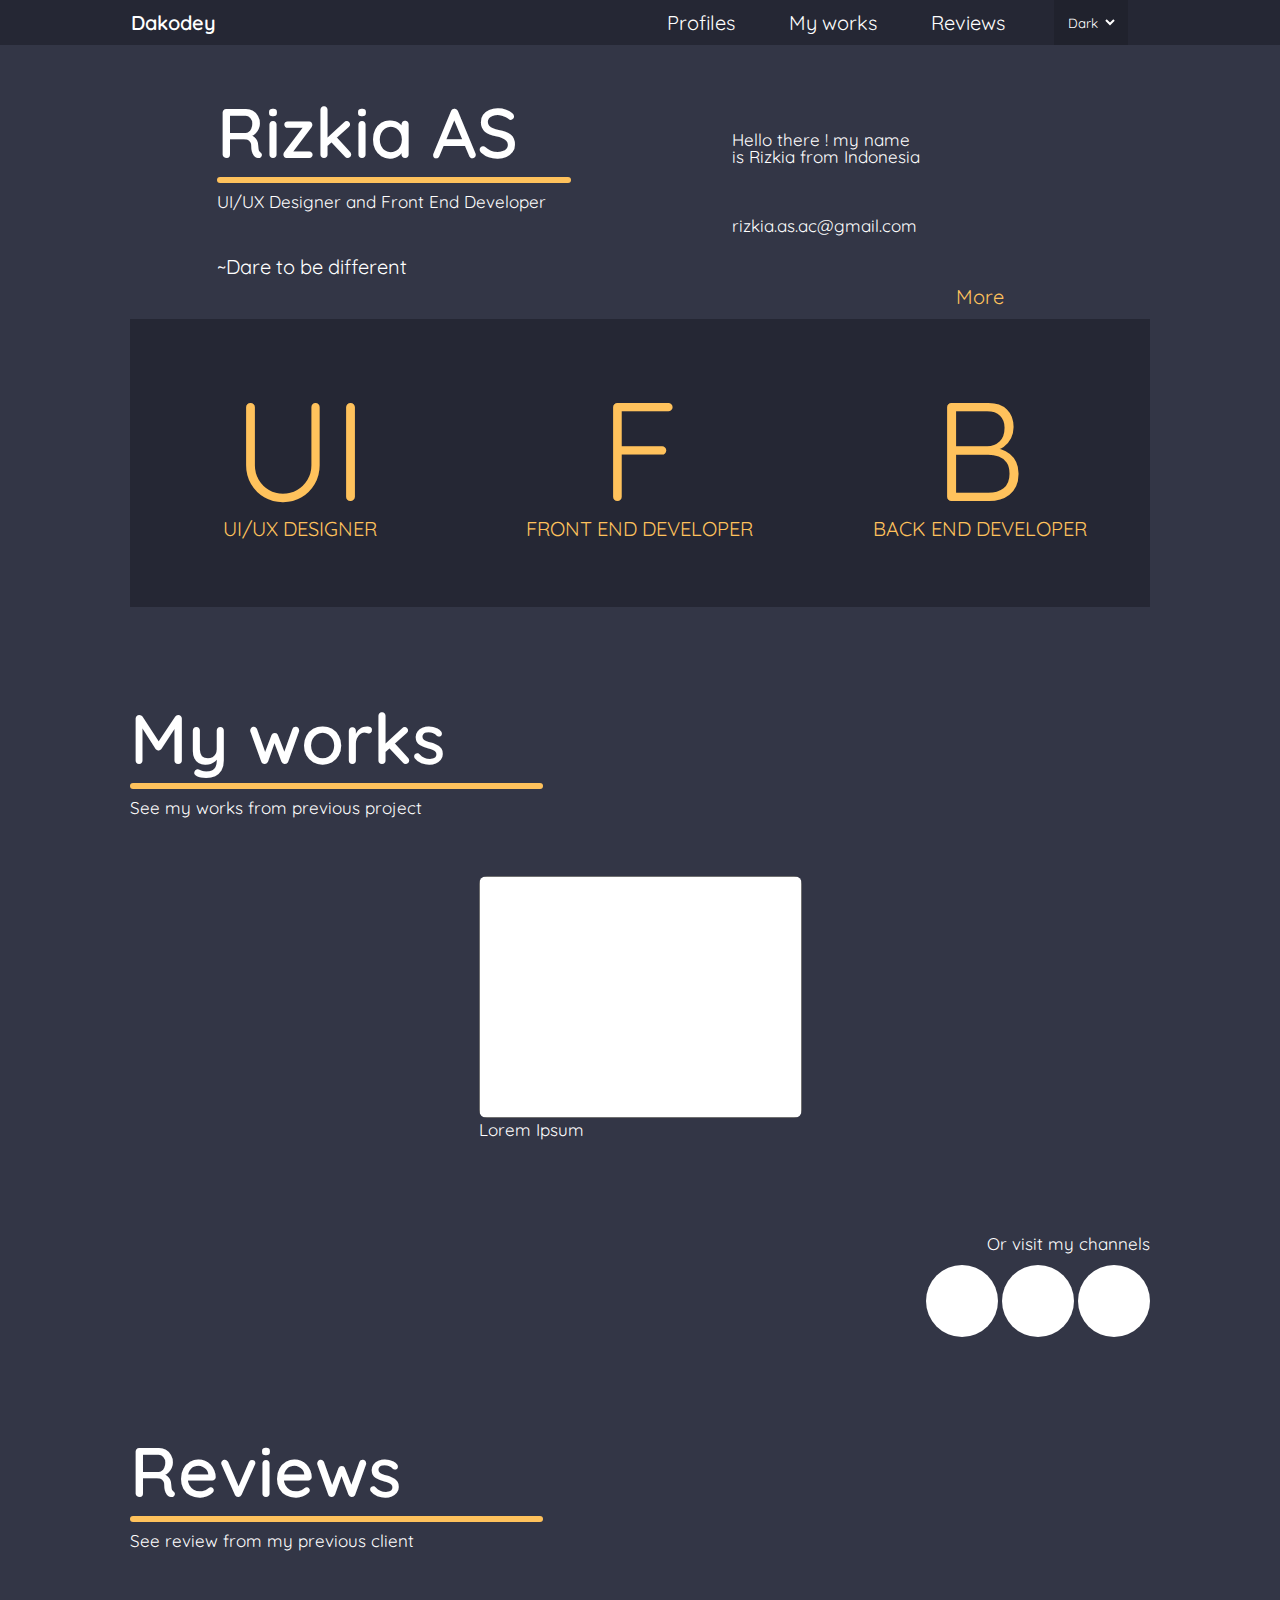
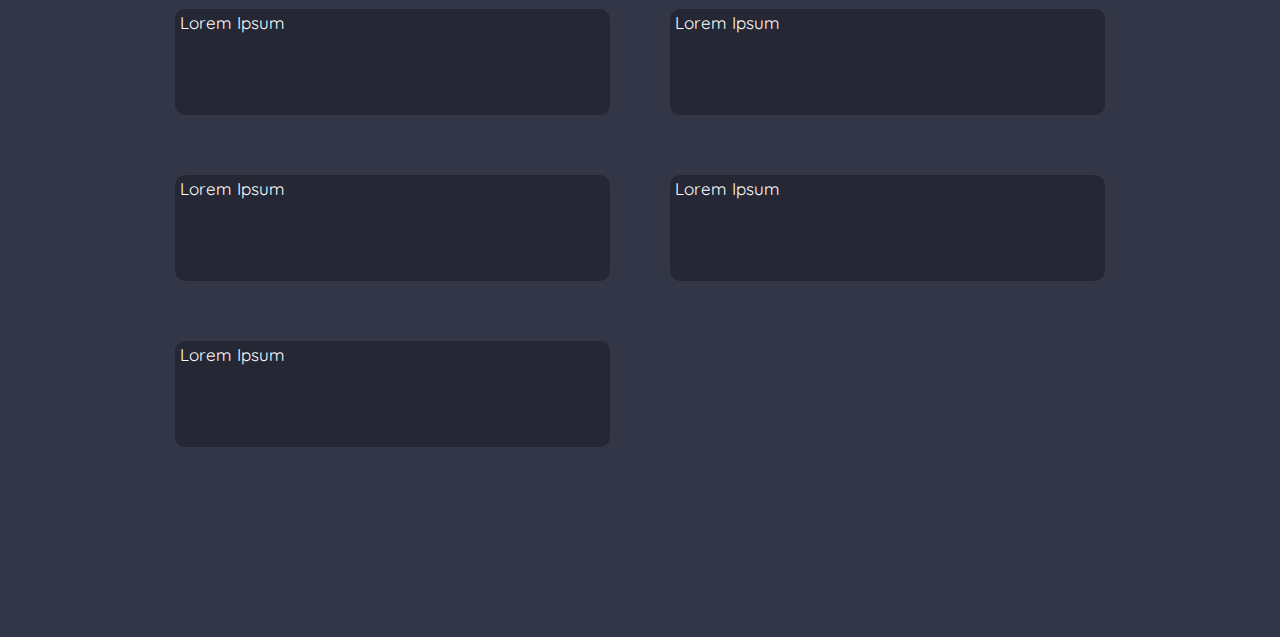
==== index.html @ ede67994 "inisialisasi pertama" ====
<!DOCTYPE html>
<html>
<head>
	<title>My personal web</title>

	<meta charset="utf-8">
	<meta name="viewport" content="width=device-width initial-scale=1">


<!-- regular -->
	<!-- quicksand -->
	<link rel="preconnect" href="https://fonts.gstatic.com">
	<link href="https://fonts.googleapis.com/css2?family=Quicksand:wght@400;600;700&display=swap" rel="stylesheet">




<!-- neon -->
	<link rel="preconnect" href="https://fonts.gstatic.com">
	<link href="https://fonts.googleapis.com/css2?family=Orbitron&display=swap" rel="stylesheet">
	<link rel="preconnect" href="https://fonts.gstatic.com">
	<link href="https://fonts.googleapis.com/css2?family=Raleway&display=swap" rel="stylesheet">


	<link rel="stylesheet" type="text/css" href="style.css">
	<link class="tema" rel="stylesheet" type="text/css" href="darkUI.css">









</head>
<body>

	<!-- awal background -->
	<div class="background" style="display: none;">
		<img class="bg" src="neoncitybackground.png">
		<img class="bgp" src="potrait.png" > 
	</div>
	
	<!-- akhir background -->


	<!-- awal bar navigasi -->
	<div class="navbar">

		<div class="nav">
			<div class="logo">
				<h3>Dakodey</h3>
				<img src="hammenu.png" class="hammenu">
			</div>

			<div class="qa">

				<!-- <div><img src="hammenu.png" class="hammenu"></div> -->
				<a href="#introduction" class="qabutton">Profiles</a>
				<a href="#mywork" class="qabutton">My works</a>
				<a href="#reviews" class="qabutton">Reviews</a>

				<div class="themeButton">
					<select>
						<option class="dark">Dark</option>
						<option class="neon">Neon</option>
					</select>
				</div>

			</div>
			
		</div>

	</div>
	
	<!-- akhir bar navigasi -->





	<!-- awal intro -->
	<div class="container intro" id="introduction">
		<div class="rizkia">
			<h2>Rizkia AS</h2>
			<div class="line"></div>
			<p>UI/UX Designer and Front End Developer</p>
			<h3>~Dare to be different</h3>
		</div>
		<div class="hello">
			<p class="hellotext">Hello there ! my name
			<br> is Rizkia 
			from Indonesia</p>
			<p>rizkia.as.ac@gmail.com</p>
			
		</div>
		<div class="more bio"> <a href="id page/id page.html">More</a></div>
	</div>
	<!-- akhri intro -->




	<!-- awal service bar -->
	<div class="container service">
		<div class="skillbox ui">
				<a href=""><h1>UI</h1>
				<h3>UI/UX DESIGNER</h3>
			</a>
		</div>

		<div class="skillbox f">
			<a href=""><h1>F</h1>
			<h3>FRONT END DEVELOPER</h3></a>	
		</div>

		<div class="skillbox b">
			<a href="">
				<h1>B</h1>
			<h3>BACK END DEVELOPER</h3>
			</a>
			
		</div>
		

		<span id="mywork"></span>
	</div>
	<!-- akhir service bar -->





	<!-- awal my work -->
	<div class="container myworktitle">
		<h2>My works</h2>
		<div class="line"></div>
		<p>See my works from previous project</p>
	</div>

	<div class="container workdisplay">
		<a href="">
			<div class="workthumb">
			<img src="blank.png">
			<p>Lorem Ipsum</p>
			</div>
		</a>
		



	</div>

	<!-- <div class="container more"> <a href="">More</a> </div> -->

	<div class="container visit">
		<p>Or visit my channels</p>
		<div class="thumb">
		<img src="thumbnails.png">
		<img src="thumbnails.png">
		<img src="thumbnails.png">
		</div>
		
		<span id="reviews"></span>
	</div>

	<!-- akhir my work -->






	<!-- awal reviews -->
	<div class="container reviewstitle" >
		<h2>Reviews</h2>
		<div class="line"></div>
		<p>See review from my previous client</p>
	</div>

	<div class="container reviewdisplay">
		<div class="review">
			<p>Lorem Ipsum</p>
		</div>

		<div class="review">
			<p>Lorem Ipsum</p>
		</div>

		<div class="review">
			<p>Lorem Ipsum</p>
		</div>

		<div class="review">
			<p>Lorem Ipsum</p>
		</div>

		<div class="review">
			<p>Lorem Ipsum</p>
		</div>


	</div>

	<!-- <div class="container more"> <a href="">More</a> </div> -->

<br>
<br>
<br>
<br>
<br>
<br>
<br>
<br>
<br>
<br>
<script type="text/javascript" src="script.js"></script>
</body>
</html>
---- style.css ----
/*css reset*/

/* http://meyerweb.com/eric/tools/css/reset/ 
   v2.0 | 20110126
   License: none (public domain)
*/

html, body, div, span, applet, object, iframe,
h1, h2, h3, h4, h5, h6, p, blockquote, pre,
a, abbr, acronym, address, big, cite, code,
del, dfn, em, img, ins, kbd, q, s, samp,
small, strike, strong, sub, sup, tt, var,
b, u, i, center,
dl, dt, dd, ol, ul, li,
fieldset, form, label, legend,
table, caption, tbody, tfoot, thead, tr, th, td,
article, aside, canvas, details, embed, 
figure, figcaption, footer, header, hgroup, 
menu, nav, output, ruby, section, summary,
time, mark, audio, video {
	margin: 0;
	padding: 0;
	border: 0;
	font-size: 100%;
	font: inherit;
	vertical-align: baseline;
}
/* HTML5 display-role reset for older browsers */
article, aside, details, figcaption, figure, 
footer, header, hgroup, menu, nav, section {
	display: block;
}
body {
	line-height: 1;
}
ol, ul {
	list-style: none;
}
blockquote, q {
	quotes: none;
}
blockquote:before, blockquote:after,
q:before, q:after {
	content: '';
	content: none;
}
table {
	border-collapse: collapse;
	border-spacing: 0;
}

/*akhir css reset*/





/*awal all*/


.container {
	margin-left: 10.17%;
	margin-right: 10.17%;

}

@media all and (max-width: 767px) {
	.container {
		margin: 0px auto;
	}

}

.more {
	margin-top: 30px;
	margin-left: 81%;
}

.line {
	height: 6px;
	margin-top: 10px;
	margin-bottom: 10px;
	margin-right: 59.5%;
	border-radius: 8px;
}

.intro .line {
	margin-right: 16.2%;
}



@media all and (max-width: 767px) {
	.more {
	margin-top: 10px;
	margin-left: 80%;
	}

}

/*akhir all*/




/*awal navbar*/
.navbar {
	display: grid;
	height: 45px;
	position: fixed;
	z-index: 999;
	width: 100%;
	align-content: center;

}

.nav {
/*	background-color: blue;*/

	display: grid;
	grid-template-columns: 1fr 1fr;
	margin: 0px auto;
	width: 79.6%;

}

.logo {
	/*background-color: salmon;*/
	align-self: center;
}

.logo img {
	display: none;
}


.qa {
	display: flex;
/*	background-color: yellow;*/
	align-items: center;
	justify-content:space-around;
}

.qa img {
	display: none;
}

.qabutton {
/*	background-color: lime;*/
	padding: 5px;
	border-radius: 5px;
}

.qa .themeButton {
	height: 25px;
	line-height: 25px;
	padding: 10px;
	text-align: center;

	display: flex;
	justify-content: center;
}

select {
	width: 100%;
}


@media all and (max-width: 767px){
	.nav {
		display: flex;
	}
	.logo {
		width: 100%;
		/*background-color: lime;*/
		display: flex;
		justify-content: space-between;
	}

	.logo img {
		display:block;

	}

	.qa {
		display: flex;
		width: 40%;
		height: 185px;
		box-sizing: border-box;
		flex-direction: column;
		align-self: space-between; 
		/*margin-top: 240px;*/
		position: absolute;
		top: 45px;
		right: -40%;
		z-index: 9999;
		text-align: center;

		transition: 0.5s;
	}

	.qa .themeButton {
		width: 80%;
	}

	.show { 
		right: 0%;

	}

	.qa div img {
		display: inline-block;
		position: absolute;
		right:  25.4%;
		top: 0%;
	}

}
/*akhir navbar*/





/*awal intro*/
.intro {
	height: 319px;
	padding-top: 47px;
	box-sizing: border-box;
	/*background-color: salmon;*/

	display: grid;
	grid-template-columns: 1fr 1fr;
	grid-template-rows: 1fr 1fr;
	grid-template-areas: 
	'rizkia hello'
	'more more'

}

.rizkia {
	/*background-color: black;*/
	margin-top: 50px;
	align-self: center;
	/*justify-self: center;*/
	margin-left: 17%;
}

div .rizkia p {
	margin-bottom: 47px;
}

.hello {
	/*background-color: lime;*/
	margin-top: 50px;
	align-self: center;
	justify-content:;

	display: grid;
	grid-template-rows: 1fr 0.3fr;
}

.hello p {
	margin: 0px;
	margin-left: 18%;
}

p.hellotext  {
	margin-bottom: 52px;
	
	}

.more.bio {
	grid-area: more;
	/*background-color: aqua;*/
	margin-top: 10px;
	margin-left: 81%;

}


@media all and (max-width: 767px){
	.intro {
		padding-top: 100px;
		margin-bottom: 100px;
		display: flex;
		flex-direction: column;
		justify-content: center;
	}

	.rizkia{
		/*background-color: black;*/
		align-self: start;
		margin-left: 8.6%;
	}

	.hello {
		display: none;
	}

	.more.bio {
	/*background-color: aqua;*/
	margin-top: 20px;
	margin-right: 20%;
	}

}
/*akhir intro*/





/*service bar*/
.service {
	margin-bottom: 96px;
	/*background-color: salmon;*/
	display: grid;
	grid-template-columns: 1fr 1fr 1fr;
}

.skillbox {
	width: 79%;
	height: 228px;
	margin: 30px auto;
	padding-top: 8.7%;

	box-sizing: border-box;

/*	background-color: black;*/
	text-align: center;	
}

@media all and (max-width: 767px){
	.service {
		display: flex;
		flex-direction: column;
		padding-top: 20px;
	}

	.skillbox {
		margin: auto;
		margin-bottom: 20px;
	}
}
/*akhir service bar*/





/*awal my work*/
.workdisplay {
	margin-top: 30px;
	/*background-color: salmon;*/
	padding-top: 30px;
	padding-left: 30px;
	padding-right: 30px;
	box-sizing: border-box;

	display: grid;
	justify-items: center; 
	grid-template-columns: repeat(auto-fit, minmax(263px, 1fr));
	grid-gap: 30px;

}

.workthumb {
	/*background-color: lime;*/
	width: 100%;
	margin-bottom: 30px;

	transition: 0.3s;

}


.workthumb:hover {
	transform: scale(1.1);
}

.workthumb img {
	width: 100%;
	border-radius: 8px;

}

.visit {
	margin-top: 67px;
	margin-bottom: 96px;
	/*background-color: salmon;*/
	display: grid;
	justify-items: end;
}

.visit img {
	margin-top: 13px;

}

@media all and (max-width: 767px) {
	.myworktitle {
		margin-left: 8.6%;
	}
	.workdisplay {
		margin-top: 20px;
		padding-top: 20px;
		padding-left: 20px;
		padding-right: 20px;
	}

	.workthumb {
		margin-bottom: 20px;
	}

	.visit {
		justify-items: end;
		margin-right: 30px;
	}
}
/*akhir my work*/




/*awal reviews*/

.reviewdisplay {
	margin-top: 30px;
	/*background-color: salmon;*/
	padding-top: 30px;
	padding-left: 30px;
	padding-right: 30px;
	box-sizing: border-box;

	display: grid;
	justify-items: center; 
	grid-template-columns: repeat(auto-fit, minmax(399px, 1fr));
	/*grid-template-columns: 1fr 1fr;*/
	grid-gap: 30px;
}

.review {
	width: 91.6%;
	height: 96px;
	margin-bottom: 30px;
	/*background-color: yellow;*/
	padding: 5px;
}

@media all and (max-width: 767px) {
	.reviewstitle {
		margin-left: 8.6%;
	}

	.reviewdisplay {
		padding-top: 20px;
		padding-left: 4.6%;
		padding-right: 4.6%;

		grid-template-columns: repeat(auto-fit, minmax(288px, 1fr));
	}

	.review {
		margin-bottom: 20px;
	}
}
/*akhir reviews*/
---- darkUI.css ----
/*awal all*/
h1, h2, h3, p, a, span, select {
	font-family: 'Quicksand', sans-serif;
	color: white;
}

h1 {
	font-size: 140px;


}

h2 {
	font-size: 70px;
	font-weight: 600;
	color: #FFFFFF;
}

h3 {
	font-size: 20px;
}

p {
	font-size: 17px;

}

a {
	text-decoration: none;
	font-size: 20px;
}

span {
	text-decoration: none;
	font-size: 20px;
}


body {
	background-color: #333646;
}

@media all and (max-width: 767px) {
	h1{
		font-size: 110px;
	}

	h2{
		font-size: 55px;
	}

	h3{
		font-size: 18px;
	}

	p{
		font-size: 16px;
	}
}


.more {
	transition: 0.15s;
}

.more a {
	color: #FFC25C;
}

.more:hover {
	transform: scale(1.2);
}


.line {
	background-color: #FFC25C;

}


/*akhir all*/



/*awal navbar*/
.navbar{
	background-color: #252734;
}

.logo h3 {
	color: #FFF;
	font-weight: 600;
}
.qa {
	background-color: #252734;
}

.qabutton {
	color: #FFF;

	transition: 0.15s;
}

.qabutton:hover {
	transform: scale(1.3);
}


.qa .themeButton {
	background-color: #20222D;
}

select {
	background-color:#20222D;
	border: 0px solid #20222D;
}

/*akhir navbar*/



/*service bar*/

.service {
	background-color: #252734;
}

.skillbox {
	transition: 0.3s;
}

.skillbox h1, .skillbox h3 {
	color:#FFC25C;
}


.skillbox:hover{
	transform: scale(1.2);
}

/*akhir service bar*/


/*awal my work*/
/*akhir my work*/


/*awal reviews*/

.review {
	color: white;
	background-color: #252734;
	border-radius: 10px;
}

/*akhir reviews*/
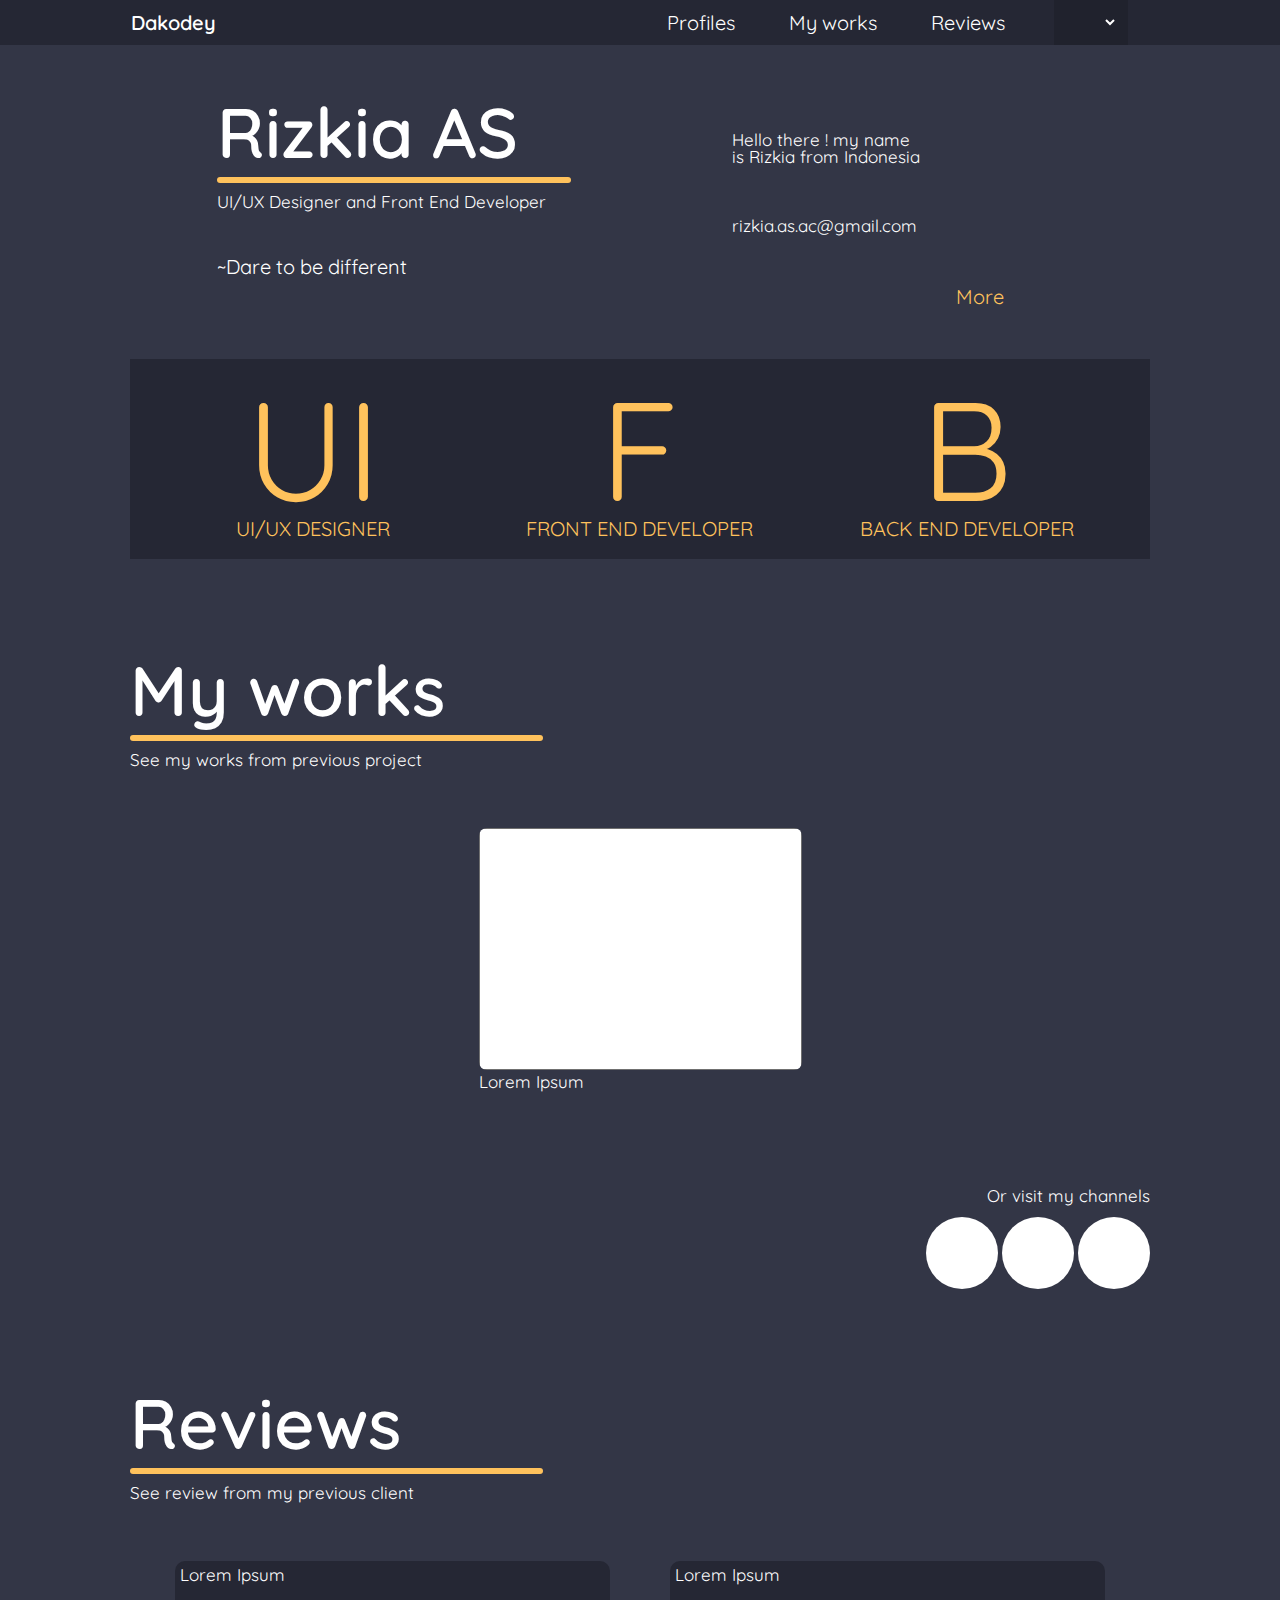
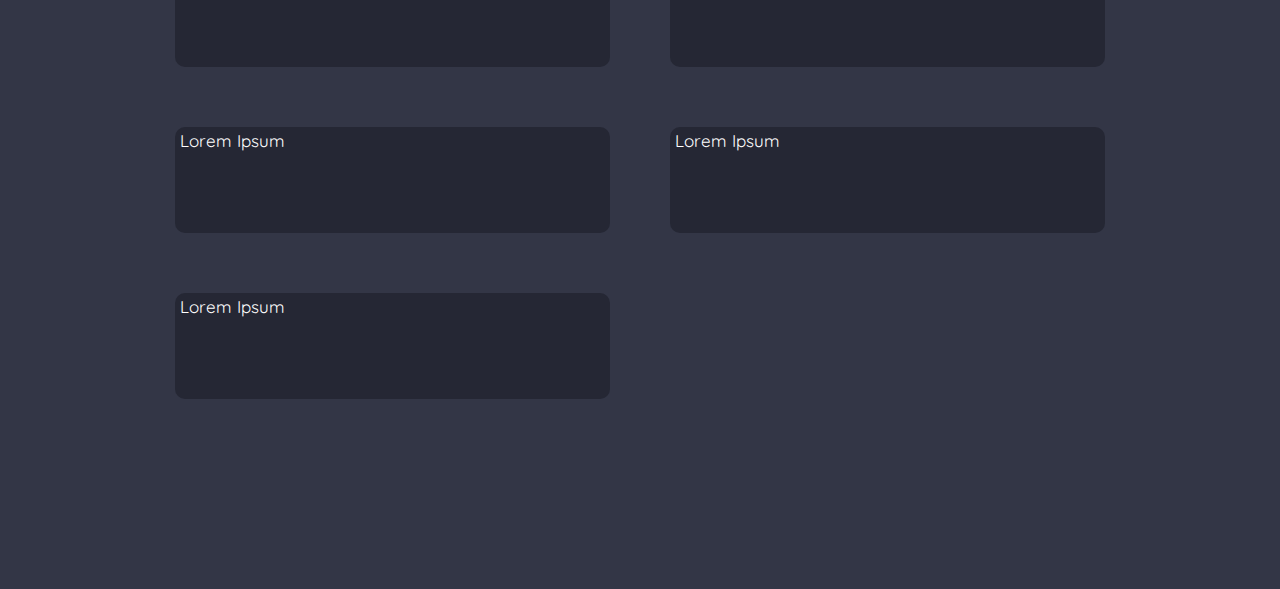
==== commit ab5bb47a: "menambahkan local storage untuk menyimpan keadaan terakhir tema, menghilangkan outline di element se" ====
--- a/index.html
+++ b/index.html
@@ -3,16 +3,12 @@
 <head>
 	<title>My personal web</title>
 
-	<meta charset="utf-8">
-	<meta name="viewport" content="width=device-width initial-scale=1">
-
+	<meta name="viewport" content="width=device-width, initial-scale=1">
 
 <!-- regular -->
 	<!-- quicksand -->
 	<link rel="preconnect" href="https://fonts.gstatic.com">
 	<link href="https://fonts.googleapis.com/css2?family=Quicksand:wght@400;600;700&display=swap" rel="stylesheet">
-
-
 
 
 <!-- neon -->
@@ -24,16 +20,8 @@
 
 	<link rel="stylesheet" type="text/css" href="style.css">
 	<link class="tema" rel="stylesheet" type="text/css" href="darkUI.css">
+</head>
 
-
-
-
-
-
-
-
-
-</head>
 <body>
 
 	<!-- awal background -->
@@ -41,7 +29,6 @@
 		<img class="bg" src="neoncitybackground.png">
 		<img class="bgp" src="potrait.png" > 
 	</div>
-	
 	<!-- akhir background -->
 
 
@@ -55,8 +42,6 @@
 			</div>
 
 			<div class="qa">
-
-				<!-- <div><img src="hammenu.png" class="hammenu"></div> -->
 				<a href="#introduction" class="qabutton">Profiles</a>
 				<a href="#mywork" class="qabutton">My works</a>
 				<a href="#reviews" class="qabutton">Reviews</a>
@@ -67,13 +52,10 @@
 						<option class="neon">Neon</option>
 					</select>
 				</div>
-
-			</div>
-			
+			</div>	
 		</div>
 
 	</div>
-	
 	<!-- akhir bar navigasi -->
 
 
@@ -120,7 +102,6 @@
 				<h1>B</h1>
 			<h3>BACK END DEVELOPER</h3>
 			</a>
-			
 		</div>
 		
 
@@ -152,7 +133,6 @@
 
 	</div>
 
-	<!-- <div class="container more"> <a href="">More</a> </div> -->
 
 	<div class="container visit">
 		<p>Or visit my channels</p>
@@ -202,9 +182,7 @@
 
 
 	</div>
-
-	<!-- <div class="container more"> <a href="">More</a> </div> -->
-
+	
 <br>
 <br>
 <br>
@@ -215,6 +193,7 @@
 <br>
 <br>
 <br>
+<script type="text/javascript" src="function.js"></script>
 <script type="text/javascript" src="script.js"></script>
 </body>
 </html>--- a/style.css
+++ b/style.css
@@ -1,186 +1,265 @@
 /*css reset*/
 
-/* http://meyerweb.com/eric/tools/css/reset/ 
-   v2.0 | 20110126
-   License: none (public domain)
-*/
-
-html, body, div, span, applet, object, iframe,
-h1, h2, h3, h4, h5, h6, p, blockquote, pre,
-a, abbr, acronym, address, big, cite, code,
-del, dfn, em, img, ins, kbd, q, s, samp,
-small, strike, strong, sub, sup, tt, var,
-b, u, i, center,
-dl, dt, dd, ol, ul, li,
-fieldset, form, label, legend,
-table, caption, tbody, tfoot, thead, tr, th, td,
-article, aside, canvas, details, embed, 
-figure, figcaption, footer, header, hgroup, 
-menu, nav, output, ruby, section, summary,
-time, mark, audio, video {
-	margin: 0;
-	padding: 0;
-	border: 0;
-	font-size: 100%;
-	font: inherit;
-	vertical-align: baseline;
+	/* http://meyerweb.com/eric/tools/css/reset/ 
+	   v2.0 | 20110126
+	   License: none (public domain)
+	*/
+
+	html, body, div, span, applet, object, iframe,
+	h1, h2, h3, h4, h5, h6, p, blockquote, pre,
+	a, abbr, acronym, address, big, cite, code,
+	del, dfn, em, img, ins, kbd, q, s, samp,
+	small, strike, strong, sub, sup, tt, var,
+	b, u, i, center,
+	dl, dt, dd, ol, ul, li,
+	fieldset, form, label, legend,
+	table, caption, tbody, tfoot, thead, tr, th, td,
+	article, aside, canvas, details, embed, 
+	figure, figcaption, footer, header, hgroup, 
+	menu, nav, output, ruby, section, summary,
+	time, mark, audio, video {
+		margin: 0;
+		padding: 0;
+		border: 0;
+		font-size: 100%;
+		font: inherit;
+		vertical-align: baseline;
+	}
+	/* HTML5 display-role reset for older browsers */
+	article, aside, details, figcaption, figure, 
+	footer, header, hgroup, menu, nav, section {
+		display: block;
+	}
+
+	body { line-height: 1; }
+
+	ol, ul { list-style: none; }
+
+	blockquote, q { quotes: none; }
+
+	blockquote:before, blockquote:after,
+	q:before, q:after { content: '';  content: none; }
+
+	table { border-collapse: collapse;  border-spacing: 0; }
+/*akhir css reset*/
+
+
+
+
+
+/*awal all*/
+	.container { margin-left: 10.17%;  margin-right: 10.17%; }
+
+	.more { margin-top: 30px;  margin-left: 81%; }
+
+	.line {
+		height: 6px;
+		margin-top: 10px;
+		margin-bottom: 10px;
+		margin-right: 59.5%;
+		border-radius: 8px;
+	}
+
+	.intro .line { margin-right: 16.2%; }
+/*akhir all*/
+
+
+
+
+
+/*awal navbar*/
+	.navbar {
+		display: grid;
+		height: 45px;
+		position: fixed;
+		z-index: 999;
+		width: 100%;
+		align-content: center;
+	}
+
+	.nav {
+		display: grid;
+		grid-template-columns: 1fr 1fr;
+		margin: 0px auto;
+		width: 79.6%;
+	}
+
+	.logo { align-self: center; }
+
+	.logo img { display: none; }
+
+
+	.qa {
+		display: flex;
+		align-items: center;
+		justify-content:space-around;
+	}
+
+	.qa img { display: none; }
+
+	.qabutton { padding: 5px;  border-radius: 5px; }
+
+	.qa .themeButton {
+		height: 25px;
+		line-height: 25px;
+		padding: 10px;
+		text-align: center;
+		display: flex;
+		justify-content: center;
+	}
+
+	select { outline: none; width: 100%; }
+/*akhir navbar*/
+
+
+
+
+
+/*awal intro*/
+	.intro {
+		height: 319px;
+		padding-top: 47px;
+		box-sizing: border-box;
+		display: grid;
+		grid-template-columns: 1fr 1fr;
+		grid-template-rows: 1fr 1fr;
+		grid-template-areas: 
+		'rizkia hello'
+		'more more'
+	}
+
+	.rizkia {
+		margin-top: 50px;
+		align-self: center;
+		margin-left: 17%;
+	}
+
+	div .rizkia p { margin-bottom: 47px; }
+
+	.hello {
+		margin-top: 50px;
+		align-self: center;
+		justify-content:;
+		display: grid;
+		grid-template-rows: 1fr 0.3fr;
+	}
+
+	.hello p { margin: 0px;  margin-left: 18%; }
+
+	p.hellotext  { margin-bottom: 52px; }
+
+	.more.bio { grid-area:  more; margin-top: 10px;  margin-left: 81%; }
+/*akhir intro*/
+
+
+
+
+
+/*service bar*/
+	.service {
+		margin-bottom: 96px;
+		display: flex;
+		padding: 20px;
+	}
+
+	.skillbox {
+		width: 79%;
+		margin: 0 10px;
+		display: flex;
+		align-items: center;
+		justify-content: center;
+		box-sizing: border-box;
+		text-align: center;	
+	}
+/*akhir service bar*/
+
+
+
+
+
+/*awal my work*/
+	.workdisplay {
+		margin-top: 30px;
+		padding-top: 30px;
+		padding-left: 30px;
+		padding-right: 30px;
+		box-sizing: border-box;
+		display: grid;
+		justify-items: center; 
+		grid-template-columns: repeat(auto-fit, minmax(263px, 1fr));
+		grid-gap: 30px;
+	}
+
+	.workthumb {
+		width: 100%;
+		margin-bottom: 30px;
+		transition: 0.3s;
+	}
+
+
+	.workthumb:hover { transform: scale(1.1); }
+
+	.workthumb img { width: 100%;  border-radius: 8px; }
+
+	.visit {
+		margin-top: 67px;
+		margin-bottom: 96px;
+		display: grid;
+		justify-items: end;
+	}
+
+	.visit img { margin-top: 13px; }
+/*akhir my work*/
+
+
+
+
+
+/*awal reviews*/
+	.reviewdisplay {
+		margin-top: 30px;
+		padding-top: 30px;
+		padding-left: 30px;
+		padding-right: 30px;
+		box-sizing: border-box;
+		display: grid;
+		justify-items: center; 
+		grid-template-columns: repeat(auto-fit, minmax(399px, 1fr));
+		grid-gap: 30px;
+	}
+
+	.review {
+		width: 91.6%;
+		height: 96px;
+		margin-bottom: 30px;
+		padding: 5px;
+	}
+/*akhir reviews*/
+
+
+
+
+
+
+/*media query*/
+@media all and (max-width: 900px) {
+	.nav { grid-template-columns: .5fr 1fr; }
 }
-/* HTML5 display-role reset for older browsers */
-article, aside, details, figcaption, figure, 
-footer, header, hgroup, menu, nav, section {
-	display: block;
-}
-body {
-	line-height: 1;
-}
-ol, ul {
-	list-style: none;
-}
-blockquote, q {
-	quotes: none;
-}
-blockquote:before, blockquote:after,
-q:before, q:after {
-	content: '';
-	content: none;
-}
-table {
-	border-collapse: collapse;
-	border-spacing: 0;
-}
-
-/*akhir css reset*/
-
-
-
-
-
-/*awal all*/
-
-
-.container {
-	margin-left: 10.17%;
-	margin-right: 10.17%;
-
-}
-
-@media all and (max-width: 767px) {
-	.container {
-		margin: 0px auto;
-	}
-
-}
-
-.more {
-	margin-top: 30px;
-	margin-left: 81%;
-}
-
-.line {
-	height: 6px;
-	margin-top: 10px;
-	margin-bottom: 10px;
-	margin-right: 59.5%;
-	border-radius: 8px;
-}
-
-.intro .line {
-	margin-right: 16.2%;
-}
-
-
-
-@media all and (max-width: 767px) {
-	.more {
-	margin-top: 10px;
-	margin-left: 80%;
-	}
-
-}
-
-/*akhir all*/
-
-
-
-
-/*awal navbar*/
-.navbar {
-	display: grid;
-	height: 45px;
-	position: fixed;
-	z-index: 999;
-	width: 100%;
-	align-content: center;
-
-}
-
-.nav {
-/*	background-color: blue;*/
-
-	display: grid;
-	grid-template-columns: 1fr 1fr;
-	margin: 0px auto;
-	width: 79.6%;
-
-}
-
-.logo {
-	/*background-color: salmon;*/
-	align-self: center;
-}
-
-.logo img {
-	display: none;
-}
-
-
-.qa {
-	display: flex;
-/*	background-color: yellow;*/
-	align-items: center;
-	justify-content:space-around;
-}
-
-.qa img {
-	display: none;
-}
-
-.qabutton {
-/*	background-color: lime;*/
-	padding: 5px;
-	border-radius: 5px;
-}
-
-.qa .themeButton {
-	height: 25px;
-	line-height: 25px;
-	padding: 10px;
-	text-align: center;
-
-	display: flex;
-	justify-content: center;
-}
-
-select {
-	width: 100%;
-}
-
-
-@media all and (max-width: 767px){
-	.nav {
-		display: flex;
-	}
+
+@media all and (max-width: 768px) {
+	.container { margin: 0 auto; width: 90%; }
+
+	.more { margin-top: 10px;  margin-left: 80%; }
+
+	.nav { display: flex; }
+
 	.logo {
 		width: 100%;
-		/*background-color: lime;*/
 		display: flex;
 		justify-content: space-between;
 	}
 
-	.logo img {
-		display:block;
-
-	}
+	.logo img { display:block; }
 
 	.qa {
 		display: flex;
@@ -195,18 +274,12 @@
 		right: -40%;
 		z-index: 9999;
 		text-align: center;
-
 		transition: 0.5s;
 	}
 
-	.qa .themeButton {
-		width: 80%;
-	}
-
-	.show { 
-		right: 0%;
-
-	}
+	.qa .themeButton { width: 80%; }
+
+	.show { right: 0%; }
 
 	.qa div img {
 		display: inline-block;
@@ -214,70 +287,7 @@
 		right:  25.4%;
 		top: 0%;
 	}
-
 }
-/*akhir navbar*/
-
-
-
-
-
-/*awal intro*/
-.intro {
-	height: 319px;
-	padding-top: 47px;
-	box-sizing: border-box;
-	/*background-color: salmon;*/
-
-	display: grid;
-	grid-template-columns: 1fr 1fr;
-	grid-template-rows: 1fr 1fr;
-	grid-template-areas: 
-	'rizkia hello'
-	'more more'
-
-}
-
-.rizkia {
-	/*background-color: black;*/
-	margin-top: 50px;
-	align-self: center;
-	/*justify-self: center;*/
-	margin-left: 17%;
-}
-
-div .rizkia p {
-	margin-bottom: 47px;
-}
-
-.hello {
-	/*background-color: lime;*/
-	margin-top: 50px;
-	align-self: center;
-	justify-content:;
-
-	display: grid;
-	grid-template-rows: 1fr 0.3fr;
-}
-
-.hello p {
-	margin: 0px;
-	margin-left: 18%;
-}
-
-p.hellotext  {
-	margin-bottom: 52px;
-	
-	}
-
-.more.bio {
-	grid-area: more;
-	/*background-color: aqua;*/
-	margin-top: 10px;
-	margin-left: 81%;
-
-}
-
 
 @media all and (max-width: 767px){
 	.intro {
@@ -304,104 +314,12 @@
 	margin-right: 20%;
 	}
 
-}
-/*akhir intro*/
-
-
-
-
-
-/*service bar*/
-.service {
-	margin-bottom: 96px;
-	/*background-color: salmon;*/
-	display: grid;
-	grid-template-columns: 1fr 1fr 1fr;
-}
-
-.skillbox {
-	width: 79%;
-	height: 228px;
-	margin: 30px auto;
-	padding-top: 8.7%;
-
-	box-sizing: border-box;
-
-/*	background-color: black;*/
-	text-align: center;	
-}
-
-@media all and (max-width: 767px){
-	.service {
-		display: flex;
-		flex-direction: column;
-		padding-top: 20px;
-	}
-
-	.skillbox {
-		margin: auto;
-		margin-bottom: 20px;
-	}
-}
-/*akhir service bar*/
-
-
-
-
-
-/*awal my work*/
-.workdisplay {
-	margin-top: 30px;
-	/*background-color: salmon;*/
-	padding-top: 30px;
-	padding-left: 30px;
-	padding-right: 30px;
-	box-sizing: border-box;
-
-	display: grid;
-	justify-items: center; 
-	grid-template-columns: repeat(auto-fit, minmax(263px, 1fr));
-	grid-gap: 30px;
-
-}
-
-.workthumb {
-	/*background-color: lime;*/
-	width: 100%;
-	margin-bottom: 30px;
-
-	transition: 0.3s;
-
-}
-
-
-.workthumb:hover {
-	transform: scale(1.1);
-}
-
-.workthumb img {
-	width: 100%;
-	border-radius: 8px;
-
-}
-
-.visit {
-	margin-top: 67px;
-	margin-bottom: 96px;
-	/*background-color: salmon;*/
-	display: grid;
-	justify-items: end;
-}
-
-.visit img {
-	margin-top: 13px;
-
-}
-
-@media all and (max-width: 767px) {
-	.myworktitle {
-		margin-left: 8.6%;
-	}
+	.service { display: flex;  flex-direction: column; }
+
+	.skillbox { margin: auto;  margin-bottom: 20px; }
+
+	.myworktitle { margin-left: 8.6%; }
+
 	.workdisplay {
 		margin-top: 20px;
 		padding-top: 20px;
@@ -409,60 +327,18 @@
 		padding-right: 20px;
 	}
 
-	.workthumb {
-		margin-bottom: 20px;
-	}
-
-	.visit {
-		justify-items: end;
-		margin-right: 30px;
-	}
-}
-/*akhir my work*/
-
-
-
-
-/*awal reviews*/
-
-.reviewdisplay {
-	margin-top: 30px;
-	/*background-color: salmon;*/
-	padding-top: 30px;
-	padding-left: 30px;
-	padding-right: 30px;
-	box-sizing: border-box;
-
-	display: grid;
-	justify-items: center; 
-	grid-template-columns: repeat(auto-fit, minmax(399px, 1fr));
-	/*grid-template-columns: 1fr 1fr;*/
-	grid-gap: 30px;
-}
-
-.review {
-	width: 91.6%;
-	height: 96px;
-	margin-bottom: 30px;
-	/*background-color: yellow;*/
-	padding: 5px;
-}
-
-@media all and (max-width: 767px) {
-	.reviewstitle {
-		margin-left: 8.6%;
-	}
+	.workthumb { margin-bottom: 20px; }
+
+	.visit { justify-items: end; margin-right: 30px; }
+
+	.reviewstitle { margin-left: 8.6%; }
 
 	.reviewdisplay {
 		padding-top: 20px;
 		padding-left: 4.6%;
 		padding-right: 4.6%;
-
 		grid-template-columns: repeat(auto-fit, minmax(288px, 1fr));
 	}
 
-	.review {
-		margin-bottom: 20px;
-	}
-}
-/*akhir reviews*/+	.review { margin-bottom: 20px; }
+}--- a/darkUI.css
+++ b/darkUI.css
@@ -1,156 +1,88 @@
 /*awal all*/
-h1, h2, h3, p, a, span, select {
-	font-family: 'Quicksand', sans-serif;
-	color: white;
-}
-
-h1 {
-	font-size: 140px;
-
-
-}
-
-h2 {
-	font-size: 70px;
-	font-weight: 600;
-	color: #FFFFFF;
-}
-
-h3 {
-	font-size: 20px;
-}
-
-p {
-	font-size: 17px;
-
-}
-
-a {
-	text-decoration: none;
-	font-size: 20px;
-}
-
-span {
-	text-decoration: none;
-	font-size: 20px;
-}
-
-
-body {
-	background-color: #333646;
-}
-
-@media all and (max-width: 767px) {
-	h1{
-		font-size: 110px;
+	h1, h2, h3, p, a, span, select {
+		font-family: 'Quicksand', sans-serif;
+		color: white;
 	}
 
-	h2{
-		font-size: 55px;
+	h1 { font-size: 140px; }
+	h2 {
+		font-size: 70px;
+		font-weight: 600;
+		color: #FFFFFF;
 	}
+	h3 { font-size: 20px; }
+	p { font-size: 17px; }
+	a { text-decoration: none;  font-size: 20px; }
+	span { text-decoration: none;  font-size: 20px; }
 
-	h3{
-		font-size: 18px;
-	}
+	body { background-color: #333646; }
 
-	p{
-		font-size: 16px;
-	}
-}
+	.more { transition: 0.15s; }
 
+	.more a {color: #FFC25C; }
 
-.more {
-	transition: 0.15s;
-}
+	.more:hover { transform: scale(1.2); }
 
-.more a {
-	color: #FFC25C;
-}
-
-.more:hover {
-	transform: scale(1.2);
-}
-
-
-.line {
-	background-color: #FFC25C;
-
-}
-
-
+	.line { background-color: #FFC25C; }
 /*akhir all*/
 
 
 
-/*awal navbar*/
-.navbar{
-	background-color: #252734;
-}
-
-.logo h3 {
-	color: #FFF;
-	font-weight: 600;
-}
-.qa {
-	background-color: #252734;
-}
-
-.qabutton {
-	color: #FFF;
-
-	transition: 0.15s;
-}
-
-.qabutton:hover {
-	transform: scale(1.3);
-}
 
 
-.qa .themeButton {
-	background-color: #20222D;
-}
+/*awal navbar*/
+	.navbar{ background-color: #252734; }
 
-select {
-	background-color:#20222D;
-	border: 0px solid #20222D;
-}
+	.logo h3 { color: #FFF;  font-weight: 600; }
 
+	.qa { background-color: #252734; }
+
+	.qabutton { color: #FFF;  transition: 0.15s; }
+
+	.qabutton:hover { transform: scale(1.3); }
+
+	.qa .themeButton { background-color: #20222D; }
+
+	select { background-color:#20222D; border: 0px solid #20222D; }
 /*akhir navbar*/
 
 
 
-/*service bar*/
-
-.service {
-	background-color: #252734;
-}
-
-.skillbox {
-	transition: 0.3s;
-}
-
-.skillbox h1, .skillbox h3 {
-	color:#FFC25C;
-}
 
 
-.skillbox:hover{
-	transform: scale(1.2);
-}
+/*service bar*/
+	.service { background-color: #252734; margin-top: 40px;}
 
+	.skillbox { transition: 0.3s; }
+
+	.skillbox h1, .skillbox h3 { color:#FFC25C; }
+
+	.skillbox:hover{ transform: scale(1.2); }
 /*akhir service bar*/
 
 
-/*awal my work*/
-/*akhir my work*/
+
 
 
 /*awal reviews*/
+	.review {
+		color: white;
+		background-color: #252734;
+		border-radius: 10px;
+	}
+/*akhir reviews*/
 
-.review {
-	color: white;
-	background-color: #252734;
-	border-radius: 10px;
+
+/*media query*/
+@media all and (max-width:  910px) {
+	h1{ font-size: 110px;}
+	h2{ font-size: 60px; }
+
+	/*.skillbox { height: px;}*/
 }
 
-/*akhir reviews*/+@media all and (max-width: 800px) {
+	h2{ font-size: 55px; }
+	h3{ font-size: 18px; }
+	p{ font-size: 16px; }
+}
